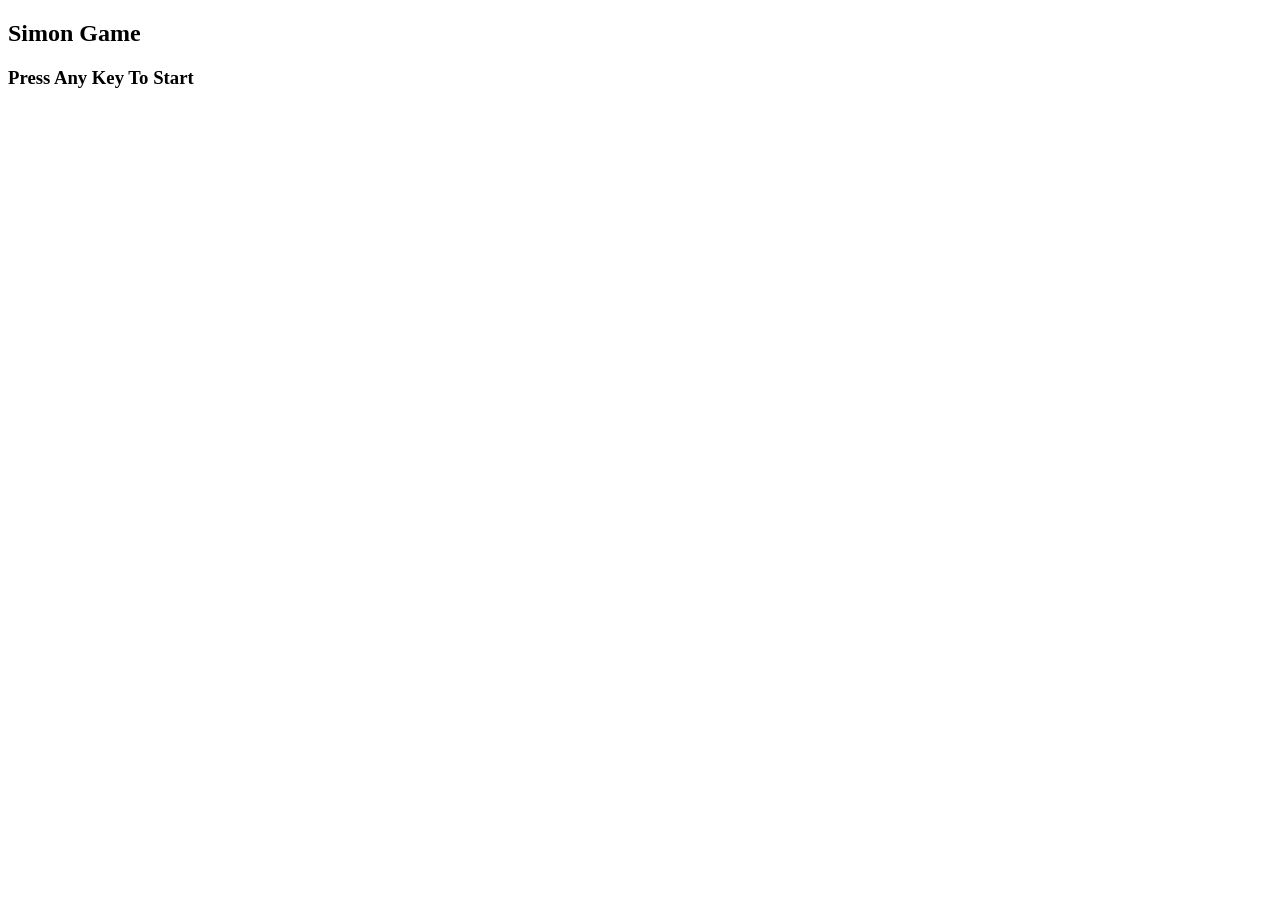
==== 02-Simon-Game/index.html @ d1fac809 "feat: add index.html structure for Simon Says game" ====
<!DOCTYPE html>
<html lang="en">

<head>
    <meta charset="UTF-8">
    <meta name="viewport" content="width=device-width, initial-scale=1.0">
    <title> Simon Says Game </title>
    <link rel="stylesheet" href="style.css">
</head>

<body>
    <h2> Simon Game</h2>

    <h3> Press Any Key To Start </h3>

    <div class="upper">
        <div class="red"></div>
        <div class="green"></div>
    </div>

    <div class="lower">
        <div class="yellow"></div>
        <div class="pink"></div>
    </div>

    <script src="script3.js"></script>
</body>

</html>
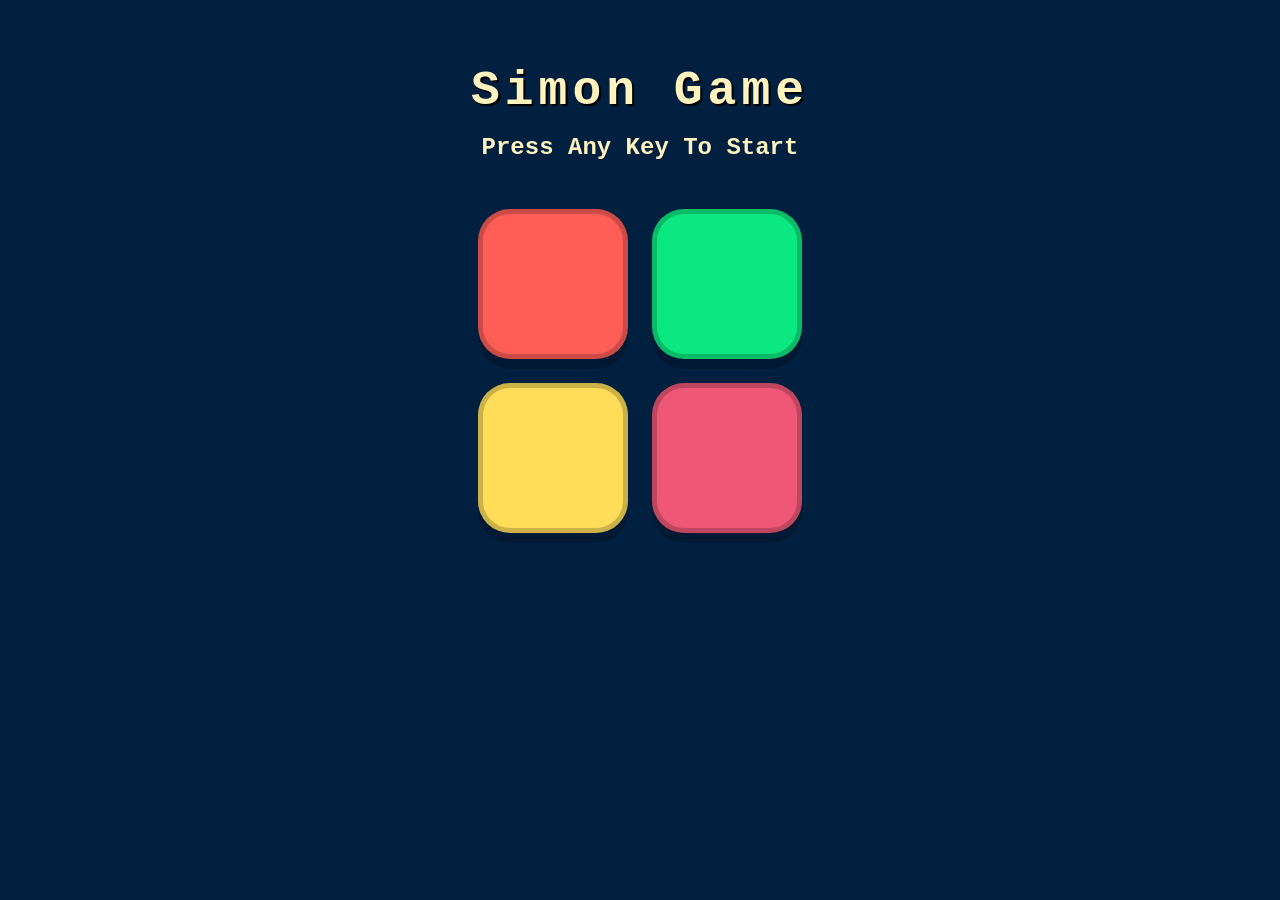
==== commit 32df0f54: "feat: add index.html structure for Simon Says game" ====
--- a/02-Simon-Game/index.html
+++ b/02-Simon-Game/index.html
@@ -23,7 +23,7 @@
         <div class="pink"></div>
     </div>
 
-    <script src="script3.js"></script>
+    <script src="script.js"></script>
 </body>
 
 </html>
--- a/02-Simon-Game/style.css
+++ b/02-Simon-Game/style.css
@@ -0,0 +1,71 @@
+* {
+    margin: 0px;
+    padding: 0px;
+    box-sizing: border-box;
+}
+
+body {
+    background-color: #011F3F;
+    color: #FEF2BF;
+    display: flex;
+    flex-direction: column;
+    align-items: center;
+    font-family: 'Courier New', Courier, monospace;
+}
+
+h2 {
+    margin-top: 4rem;
+    font-size: 3rem;
+    text-shadow: 2px 2px #000;
+    letter-spacing: 5px;
+}
+
+h3 {
+    margin-top: 1rem;
+    margin-bottom: 3rem;
+    font-size: 1.5rem;
+}
+
+.upper, .lower {
+    display: flex;
+    justify-content: center;
+    align-items: center;
+    gap: 1.5rem;
+    width: 50%;
+    margin-bottom: 1.5rem;
+}
+
+.upper div, .lower div {
+    cursor: pointer;
+    border: 5px solid rgba(0, 0, 0, 0.2);
+    border-radius: 2rem;
+    width: 150px;
+    height: 150px;
+    box-shadow: 0 10px 0px rgba(0,0,0,0.2);
+    transition: all 0.1s;
+}
+
+.upper .red {
+    background-color: #ff5e57;
+}
+
+.upper .green {
+    background-color: #0be881;
+}
+
+.lower .yellow {
+    background-color: #ffdd59;
+}
+
+.lower .pink {
+    background-color: #ef5777;
+}
+
+.upper div:active, .lower div:active {
+    box-shadow: 0 5px 0px rgba(0,0,0,0.2);
+    transform: translateY(5px);
+}
+
+.upper div.white , .lower div.white  {
+    background-color: white;
+}
